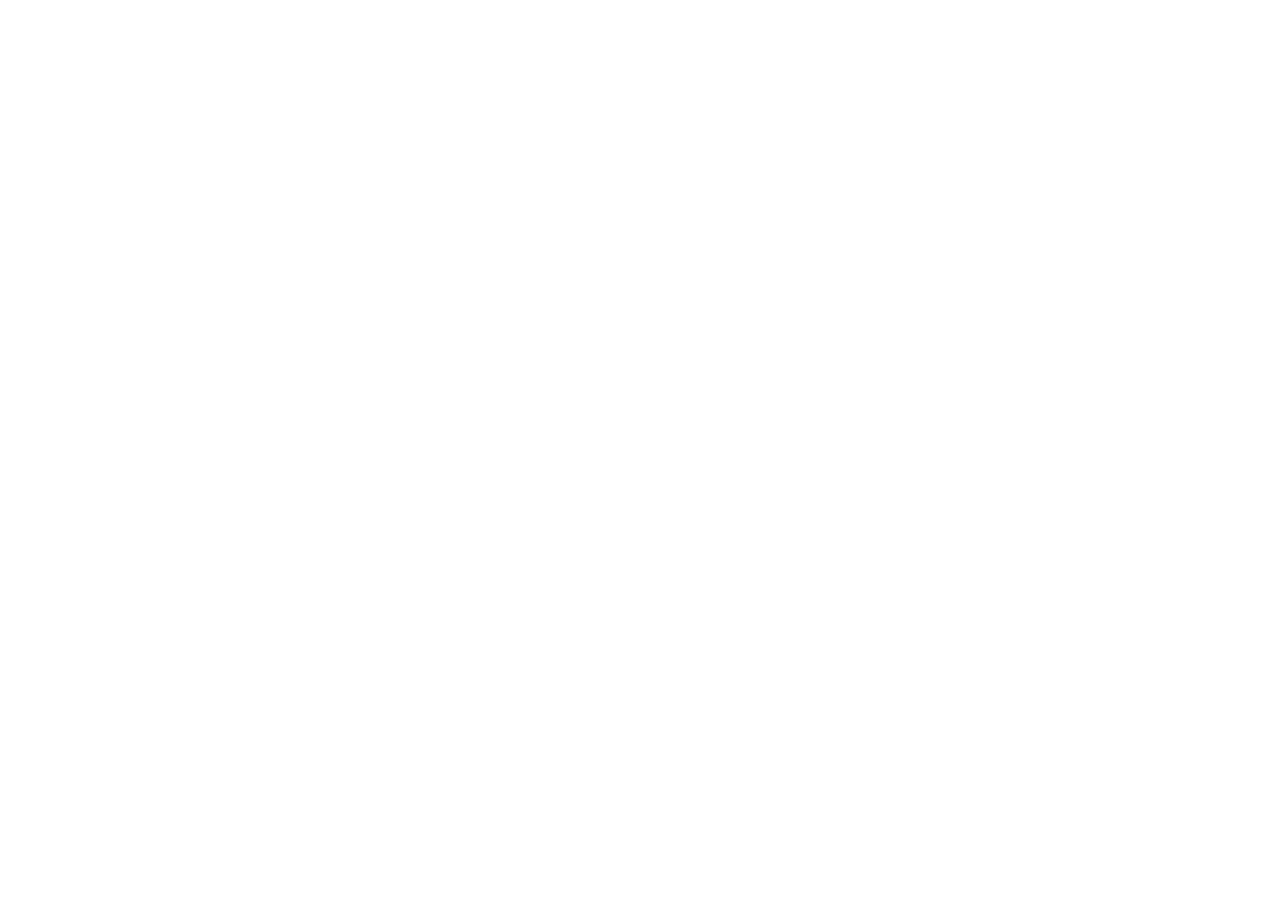
==== login.html @ 4ad7299d "init project" ====
<!DOCTYPE html>
<html lang="zh-CN">

<head>
    <meta charset="UTF-8">
    <meta name="viewport" content="width=device-width, initial-scale=1.0">
    <title>Document</title>
</head>

<body>

</body>

</html>
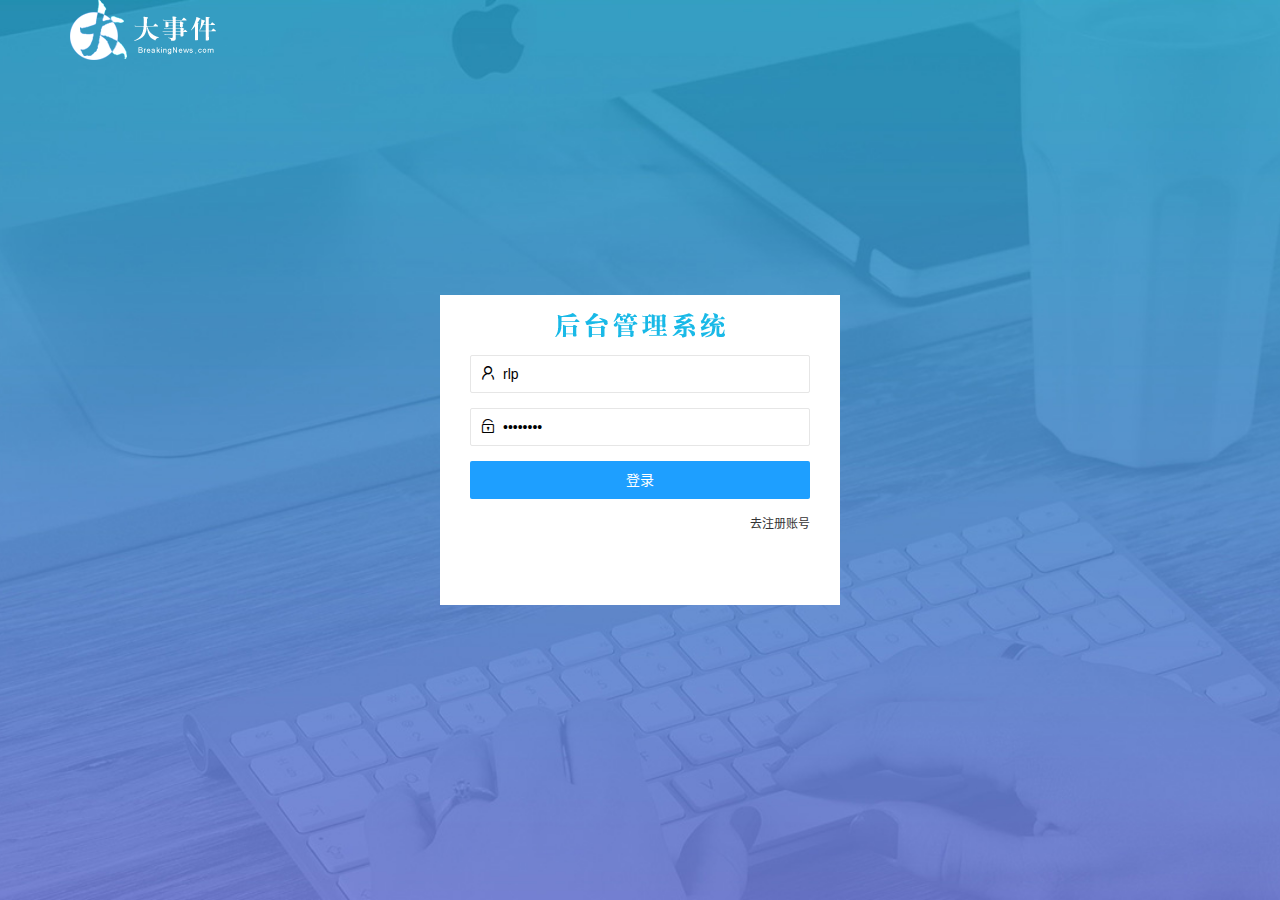
==== commit 60845a09: "完成了登录和注册功能" ====
--- a/login.html
+++ b/login.html
@@ -4,11 +4,83 @@
 <head>
     <meta charset="UTF-8">
     <meta name="viewport" content="width=device-width, initial-scale=1.0">
-    <title>Document</title>
+    <title>大事件-注册/登录页面</title>
+    <!-- 导入layui样式表 -->
+    <link rel="stylesheet" href="/assets/lib/layui/css/layui.css">
+    <!-- 导入自己css样式表 -->
+    <link rel="stylesheet" href="/assets/css/login.css">
 </head>
 
 <body>
-
+    <!-- 1.顶部logo -->
+    <div class="layui-main">
+        <img src="/assets/images/logo.png" alt="">
+    </div>
+    <!-- 2.注册和登录区域 -->
+    <div class="loginAndRegBox">
+        <!-- 2.1注册和登录标题图片 -->
+        <div class="title-box"></div>
+        <!-- 2.1登录区域 -->
+        <div class="login-box">
+            <!-- 登录表单 -->
+            <form class="layui-form" id="form_login">
+                <!-- 表单项1 -->
+                <div class="layui-form-item">
+                    <i class="layui-icon layui-icon-username"></i>
+                    <input type="text" value="rlp" name="username" required lay-verify="required" placeholder="请输入用户名" autocomplete="off" class="layui-input">
+                </div>
+                <!-- 表单项2 -->
+                <div class="layui-form-item">
+                    <i class="layui-icon layui-icon-password"></i>
+                    <input type="password" value="19980129" name="password" required lay-verify="required|pwd" placeholder="请输入密码" autocomplete="off" class="layui-input">
+                </div>
+                <!-- 表单项3 -->
+                <div class="layui-form-item">
+                    <button class="layui-btn layui-btn-fluid layui-btn-normal" lay-submit>登录</button>
+                </div>
+                <!-- 表单项4 -->
+                <div class="layui-form-item links">
+                    <a href="javascript:;" id="link_reg">去注册账号</a>
+                </div>
+            </form>
+        </div>
+        <!-- 2.2注册区域 -->
+        <div class="reg-box">
+            <!-- 注册表单 -->
+            <form class="layui-form" id="form_reg">
+                <!-- 表单项1 -->
+                <div class="layui-form-item">
+                    <i class="layui-icon layui-icon-username"></i>
+                    <input type="text" name="username" required lay-verify="required" placeholder="请输入用户名" autocomplete="off" class="layui-input">
+                </div>
+                <!-- 表单项2 -->
+                <div class="layui-form-item">
+                    <i class="layui-icon layui-icon-password"></i>
+                    <input type="password" name="password" required lay-verify="required|pwd" placeholder="请输入密码" autocomplete="off" class="layui-input">
+                </div>
+                <!-- 表单项3 -->
+                <div class="layui-form-item">
+                    <i class="layui-icon layui-icon-password"></i>
+                    <input type="password" name="repassword" required lay-verify="required|pwd|repwd" placeholder="再次确认密码" autocomplete="off" class="layui-input">
+                </div>
+                <!-- 表单项4 -->
+                <div class="layui-form-item">
+                    <button class="layui-btn layui-btn-fluid layui-btn-normal" lay-submit>注册</button>
+                </div>
+                <!-- 表单项5 -->
+                <div class="layui-form-item links">
+                    <a href="javascript:;" id="link_login">去登录</a>
+                </div>
+            </form>
+        </div>
+    </div>
+    <!-- 导入Layui的js文件(相对于jQ可上可下，但必须在login.js之前) -->
+    <script src="/assets/lib/layui/layui.all.js"></script>
+    <!-- 导入jQuery -->
+    <script src="/assets/lib/jquery.js"></script>
+    <script src="/assets/js/baseAPI.js"></script>
+    <!-- 导入自己的js -->
+    <script src="/assets/js/login.js"></script>
 </body>
 
 </html>--- a/assets/lib/layui/css/layui.css
+++ b/assets/lib/layui/css/layui.css
@@ -0,0 +1,2 @@
+/** layui-v2.5.5 MIT License By https://www.layui.com */
+ .layui-inline,img{display:inline-block;vertical-align:middle}h1,h2,h3,h4,h5,h6{font-weight:400}.layui-edge,.layui-header,.layui-inline,.layui-main{position:relative}.layui-body,.layui-edge,.layui-elip{overflow:hidden}.layui-btn,.layui-edge,.layui-inline,img{vertical-align:middle}.layui-btn,.layui-disabled,.layui-icon,.layui-unselect{-moz-user-select:none;-webkit-user-select:none;-ms-user-select:none}.layui-elip,.layui-form-checkbox span,.layui-form-pane .layui-form-label{text-overflow:ellipsis;white-space:nowrap}.layui-breadcrumb,.layui-tree-btnGroup{visibility:hidden}blockquote,body,button,dd,div,dl,dt,form,h1,h2,h3,h4,h5,h6,input,li,ol,p,pre,td,textarea,th,ul{margin:0;padding:0;-webkit-tap-highlight-color:rgba(0,0,0,0)}a:active,a:hover{outline:0}img{border:none}li{list-style:none}table{border-collapse:collapse;border-spacing:0}h4,h5,h6{font-size:100%}button,input,optgroup,option,select,textarea{font-family:inherit;font-size:inherit;font-style:inherit;font-weight:inherit;outline:0}pre{white-space:pre-wrap;white-space:-moz-pre-wrap;white-space:-pre-wrap;white-space:-o-pre-wrap;word-wrap:break-word}body{line-height:24px;font:14px Helvetica Neue,Helvetica,PingFang SC,Tahoma,Arial,sans-serif}hr{height:1px;margin:10px 0;border:0;clear:both}a{color:#333;text-decoration:none}a:hover{color:#777}a cite{font-style:normal;*cursor:pointer}.layui-border-box,.layui-border-box *{box-sizing:border-box}.layui-box,.layui-box *{box-sizing:content-box}.layui-clear{clear:both;*zoom:1}.layui-clear:after{content:'\20';clear:both;*zoom:1;display:block;height:0}.layui-inline{*display:inline;*zoom:1}.layui-edge{display:inline-block;width:0;height:0;border-width:6px;border-style:dashed;border-color:transparent}.layui-edge-top{top:-4px;border-bottom-color:#999;border-bottom-style:solid}.layui-edge-right{border-left-color:#999;border-left-style:solid}.layui-edge-bottom{top:2px;border-top-color:#999;border-top-style:solid}.layui-edge-left{border-right-color:#999;border-right-style:solid}.layui-disabled,.layui-disabled:hover{color:#d2d2d2!important;cursor:not-allowed!important}.layui-circle{border-radius:100%}.layui-show{display:block!important}.layui-hide{display:none!important}@font-face{font-family:layui-icon;src:url(../font/iconfont.eot?v=250);src:url(../font/iconfont.eot?v=250#iefix) format('embedded-opentype'),url(../font/iconfont.woff2?v=250) format('woff2'),url(../font/iconfont.woff?v=250) format('woff'),url(../font/iconfont.ttf?v=250) format('truetype'),url(../font/iconfont.svg?v=250#layui-icon) format('svg')}.layui-icon{font-family:layui-icon!important;font-size:16px;font-style:normal;-webkit-font-smoothing:antialiased;-moz-osx-font-smoothing:grayscale}.layui-icon-reply-fill:before{content:"\e611"}.layui-icon-set-fill:before{content:"\e614"}.layui-icon-menu-fill:before{content:"\e60f"}.layui-icon-search:before{content:"\e615"}.layui-icon-share:before{content:"\e641"}.layui-icon-set-sm:before{content:"\e620"}.layui-icon-engine:before{content:"\e628"}.layui-icon-close:before{content:"\1006"}.layui-icon-close-fill:before{content:"\1007"}.layui-icon-chart-screen:before{content:"\e629"}.layui-icon-star:before{content:"\e600"}.layui-icon-circle-dot:before{content:"\e617"}.layui-icon-chat:before{content:"\e606"}.layui-icon-release:before{content:"\e609"}.layui-icon-list:before{content:"\e60a"}.layui-icon-chart:before{content:"\e62c"}.layui-icon-ok-circle:before{content:"\1005"}.layui-icon-layim-theme:before{content:"\e61b"}.layui-icon-table:before{content:"\e62d"}.layui-icon-right:before{content:"\e602"}.layui-icon-left:before{content:"\e603"}.layui-icon-cart-simple:before{content:"\e698"}.layui-icon-face-cry:before{content:"\e69c"}.layui-icon-face-smile:before{content:"\e6af"}.layui-icon-survey:before{content:"\e6b2"}.layui-icon-tree:before{content:"\e62e"}.layui-icon-upload-circle:before{content:"\e62f"}.layui-icon-add-circle:before{content:"\e61f"}.layui-icon-download-circle:before{content:"\e601"}.layui-icon-templeate-1:before{content:"\e630"}.layui-icon-util:before{content:"\e631"}.layui-icon-face-surprised:before{content:"\e664"}.layui-icon-edit:before{content:"\e642"}.layui-icon-speaker:before{content:"\e645"}.layui-icon-down:before{content:"\e61a"}.layui-icon-file:before{content:"\e621"}.layui-icon-layouts:before{content:"\e632"}.layui-icon-rate-half:before{content:"\e6c9"}.layui-icon-add-circle-fine:before{content:"\e608"}.layui-icon-prev-circle:before{content:"\e633"}.layui-icon-read:before{content:"\e705"}.layui-icon-404:before{content:"\e61c"}.layui-icon-carousel:before{content:"\e634"}.layui-icon-help:before{content:"\e607"}.layui-icon-code-circle:before{content:"\e635"}.layui-icon-water:before{content:"\e636"}.layui-icon-username:before{content:"\e66f"}.layui-icon-find-fill:before{content:"\e670"}.layui-icon-about:before{content:"\e60b"}.layui-icon-location:before{content:"\e715"}.layui-icon-up:before{content:"\e619"}.layui-icon-pause:before{content:"\e651"}.layui-icon-date:before{content:"\e637"}.layui-icon-layim-uploadfile:before{content:"\e61d"}.layui-icon-delete:before{content:"\e640"}.layui-icon-play:before{content:"\e652"}.layui-icon-top:before{content:"\e604"}.layui-icon-friends:before{content:"\e612"}.layui-icon-refresh-3:before{content:"\e9aa"}.layui-icon-ok:before{content:"\e605"}.layui-icon-layer:before{content:"\e638"}.layui-icon-face-smile-fine:before{content:"\e60c"}.layui-icon-dollar:before{content:"\e659"}.layui-icon-group:before{content:"\e613"}.layui-icon-layim-download:before{content:"\e61e"}.layui-icon-picture-fine:before{content:"\e60d"}.layui-icon-link:before{content:"\e64c"}.layui-icon-diamond:before{content:"\e735"}.layui-icon-log:before{content:"\e60e"}.layui-icon-rate-solid:before{content:"\e67a"}.layui-icon-fonts-del:before{content:"\e64f"}.layui-icon-unlink:before{content:"\e64d"}.layui-icon-fonts-clear:before{content:"\e639"}.layui-icon-triangle-r:before{content:"\e623"}.layui-icon-circle:before{content:"\e63f"}.layui-icon-radio:before{content:"\e643"}.layui-icon-align-center:before{content:"\e647"}.layui-icon-align-right:before{content:"\e648"}.layui-icon-align-left:before{content:"\e649"}.layui-icon-loading-1:before{content:"\e63e"}.layui-icon-return:before{content:"\e65c"}.layui-icon-fonts-strong:before{content:"\e62b"}.layui-icon-upload:before{content:"\e67c"}.layui-icon-dialogue:before{content:"\e63a"}.layui-icon-video:before{content:"\e6ed"}.layui-icon-headset:before{content:"\e6fc"}.layui-icon-cellphone-fine:before{content:"\e63b"}.layui-icon-add-1:before{content:"\e654"}.layui-icon-face-smile-b:before{content:"\e650"}.layui-icon-fonts-html:before{content:"\e64b"}.layui-icon-form:before{content:"\e63c"}.layui-icon-cart:before{content:"\e657"}.layui-icon-camera-fill:before{content:"\e65d"}.layui-icon-tabs:before{content:"\e62a"}.layui-icon-fonts-code:before{content:"\e64e"}.layui-icon-fire:before{content:"\e756"}.layui-icon-set:before{content:"\e716"}.layui-icon-fonts-u:before{content:"\e646"}.layui-icon-triangle-d:before{content:"\e625"}.layui-icon-tips:before{content:"\e702"}.layui-icon-picture:before{content:"\e64a"}.layui-icon-more-vertical:before{content:"\e671"}.layui-icon-flag:before{content:"\e66c"}.layui-icon-loading:before{content:"\e63d"}.layui-icon-fonts-i:before{content:"\e644"}.layui-icon-refresh-1:before{content:"\e666"}.layui-icon-rmb:before{content:"\e65e"}.layui-icon-home:before{content:"\e68e"}.layui-icon-user:before{content:"\e770"}.layui-icon-notice:before{content:"\e667"}.layui-icon-login-weibo:before{content:"\e675"}.layui-icon-voice:before{content:"\e688"}.layui-icon-upload-drag:before{content:"\e681"}.layui-icon-login-qq:before{content:"\e676"}.layui-icon-snowflake:before{content:"\e6b1"}.layui-icon-file-b:before{content:"\e655"}.layui-icon-template:before{content:"\e663"}.layui-icon-auz:before{content:"\e672"}.layui-icon-console:before{content:"\e665"}.layui-icon-app:before{content:"\e653"}.layui-icon-prev:before{content:"\e65a"}.layui-icon-website:before{content:"\e7ae"}.layui-icon-next:before{content:"\e65b"}.layui-icon-component:before{content:"\e857"}.layui-icon-more:before{content:"\e65f"}.layui-icon-login-wechat:before{content:"\e677"}.layui-icon-shrink-right:before{content:"\e668"}.layui-icon-spread-left:before{content:"\e66b"}.layui-icon-camera:before{content:"\e660"}.layui-icon-note:before{content:"\e66e"}.layui-icon-refresh:before{content:"\e669"}.layui-icon-female:before{content:"\e661"}.layui-icon-male:before{content:"\e662"}.layui-icon-password:before{content:"\e673"}.layui-icon-senior:before{content:"\e674"}.layui-icon-theme:before{content:"\e66a"}.layui-icon-tread:before{content:"\e6c5"}.layui-icon-praise:before{content:"\e6c6"}.layui-icon-star-fill:before{content:"\e658"}.layui-icon-rate:before{content:"\e67b"}.layui-icon-template-1:before{content:"\e656"}.layui-icon-vercode:before{content:"\e679"}.layui-icon-cellphone:before{content:"\e678"}.layui-icon-screen-full:before{content:"\e622"}.layui-icon-screen-restore:before{content:"\e758"}.layui-icon-cols:before{content:"\e610"}.layui-icon-export:before{content:"\e67d"}.layui-icon-print:before{content:"\e66d"}.layui-icon-slider:before{content:"\e714"}.layui-icon-addition:before{content:"\e624"}.layui-icon-subtraction:before{content:"\e67e"}.layui-icon-service:before{content:"\e626"}.layui-icon-transfer:before{content:"\e691"}.layui-main{width:1140px;margin:0 auto}.layui-header{z-index:1000;height:60px}.layui-header a:hover{transition:all .5s;-webkit-transition:all .5s}.layui-side{position:fixed;left:0;top:0;bottom:0;z-index:999;width:200px;overflow-x:hidden}.layui-side-scroll{position:relative;width:220px;height:100%;overflow-x:hidden}.layui-body{position:absolute;left:200px;right:0;top:0;bottom:0;z-index:998;width:auto;overflow-y:auto;box-sizing:border-box}.layui-layout-body{overflow:hidden}.layui-layout-admin .layui-header{background-color:#23262E}.layui-layout-admin .layui-side{top:60px;width:200px;overflow-x:hidden}.layui-layout-admin .layui-body{position:fixed;top:60px;bottom:44px}.layui-layout-admin .layui-main{width:auto;margin:0 15px}.layui-layout-admin .layui-footer{position:fixed;left:200px;right:0;bottom:0;height:44px;line-height:44px;padding:0 15px;background-color:#eee}.layui-layout-admin .layui-logo{position:absolute;left:0;top:0;width:200px;height:100%;line-height:60px;text-align:center;color:#009688;font-size:16px}.layui-layout-admin .layui-header .layui-nav{background:0 0}.layui-layout-left{position:absolute!important;left:200px;top:0}.layui-layout-right{position:absolute!important;right:0;top:0}.layui-container{position:relative;margin:0 auto;padding:0 15px;box-sizing:border-box}.layui-fluid{position:relative;margin:0 auto;padding:0 15px}.layui-row:after,.layui-row:before{content:'';display:block;clear:both}.layui-col-lg1,.layui-col-lg10,.layui-col-lg11,.layui-col-lg12,.layui-col-lg2,.layui-col-lg3,.layui-col-lg4,.layui-col-lg5,.layui-col-lg6,.layui-col-lg7,.layui-col-lg8,.layui-col-lg9,.layui-col-md1,.layui-col-md10,.layui-col-md11,.layui-col-md12,.layui-col-md2,.layui-col-md3,.layui-col-md4,.layui-col-md5,.layui-col-md6,.layui-col-md7,.layui-col-md8,.layui-col-md9,.layui-col-sm1,.layui-col-sm10,.layui-col-sm11,.layui-col-sm12,.layui-col-sm2,.layui-col-sm3,.layui-col-sm4,.layui-col-sm5,.layui-col-sm6,.layui-col-sm7,.layui-col-sm8,.layui-col-sm9,.layui-col-xs1,.layui-col-xs10,.layui-col-xs11,.layui-col-xs12,.layui-col-xs2,.layui-col-xs3,.layui-col-xs4,.layui-col-xs5,.layui-col-xs6,.layui-col-xs7,.layui-col-xs8,.layui-col-xs9{position:relative;display:block;box-sizing:border-box}.layui-col-xs1,.layui-col-xs10,.layui-col-xs11,.layui-col-xs12,.layui-col-xs2,.layui-col-xs3,.layui-col-xs4,.layui-col-xs5,.layui-col-xs6,.layui-col-xs7,.layui-col-xs8,.layui-col-xs9{float:left}.layui-col-xs1{width:8.33333333%}.layui-col-xs2{width:16.66666667%}.layui-col-xs3{width:25%}.layui-col-xs4{width:33.33333333%}.layui-col-xs5{width:41.66666667%}.layui-col-xs6{width:50%}.layui-col-xs7{width:58.33333333%}.layui-col-xs8{width:66.66666667%}.layui-col-xs9{width:75%}.layui-col-xs10{width:83.33333333%}.layui-col-xs11{width:91.66666667%}.layui-col-xs12{width:100%}.layui-col-xs-offset1{margin-left:8.33333333%}.layui-col-xs-offset2{margin-left:16.66666667%}.layui-col-xs-offset3{margin-left:25%}.layui-col-xs-offset4{margin-left:33.33333333%}.layui-col-xs-offset5{margin-left:41.66666667%}.layui-col-xs-offset6{margin-left:50%}.layui-col-xs-offset7{margin-left:58.33333333%}.layui-col-xs-offset8{margin-left:66.66666667%}.layui-col-xs-offset9{margin-left:75%}.layui-col-xs-offset10{margin-left:83.33333333%}.layui-col-xs-offset11{margin-left:91.66666667%}.layui-col-xs-offset12{margin-left:100%}@media screen and (max-width:768px){.layui-hide-xs{display:none!important}.layui-show-xs-block{display:block!important}.layui-show-xs-inline{display:inline!important}.layui-show-xs-inline-block{display:inline-block!important}}@media screen and (min-width:768px){.layui-container{width:750px}.layui-hide-sm{display:none!important}.layui-show-sm-block{display:block!important}.layui-show-sm-inline{display:inline!important}.layui-show-sm-inline-block{display:inline-block!important}.layui-col-sm1,.layui-col-sm10,.layui-col-sm11,.layui-col-sm12,.layui-col-sm2,.layui-col-sm3,.layui-col-sm4,.layui-col-sm5,.layui-col-sm6,.layui-col-sm7,.layui-col-sm8,.layui-col-sm9{float:left}.layui-col-sm1{width:8.33333333%}.layui-col-sm2{width:16.66666667%}.layui-col-sm3{width:25%}.layui-col-sm4{width:33.33333333%}.layui-col-sm5{width:41.66666667%}.layui-col-sm6{width:50%}.layui-col-sm7{width:58.33333333%}.layui-col-sm8{width:66.66666667%}.layui-col-sm9{width:75%}.layui-col-sm10{width:83.33333333%}.layui-col-sm11{width:91.66666667%}.layui-col-sm12{width:100%}.layui-col-sm-offset1{margin-left:8.33333333%}.layui-col-sm-offset2{margin-left:16.66666667%}.layui-col-sm-offset3{margin-left:25%}.layui-col-sm-offset4{margin-left:33.33333333%}.layui-col-sm-offset5{margin-left:41.66666667%}.layui-col-sm-offset6{margin-left:50%}.layui-col-sm-offset7{margin-left:58.33333333%}.layui-col-sm-offset8{margin-left:66.66666667%}.layui-col-sm-offset9{margin-left:75%}.layui-col-sm-offset10{margin-left:83.33333333%}.layui-col-sm-offset11{margin-left:91.66666667%}.layui-col-sm-offset12{margin-left:100%}}@media screen and (min-width:992px){.layui-container{width:970px}.layui-hide-md{display:none!important}.layui-show-md-block{display:block!important}.layui-show-md-inline{display:inline!important}.layui-show-md-inline-block{display:inline-block!important}.layui-col-md1,.layui-col-md10,.layui-col-md11,.layui-col-md12,.layui-col-md2,.layui-col-md3,.layui-col-md4,.layui-col-md5,.layui-col-md6,.layui-col-md7,.layui-col-md8,.layui-col-md9{float:left}.layui-col-md1{width:8.33333333%}.layui-col-md2{width:16.66666667%}.layui-col-md3{width:25%}.layui-col-md4{width:33.33333333%}.layui-col-md5{width:41.66666667%}.layui-col-md6{width:50%}.layui-col-md7{width:58.33333333%}.layui-col-md8{width:66.66666667%}.layui-col-md9{width:75%}.layui-col-md10{width:83.33333333%}.layui-col-md11{width:91.66666667%}.layui-col-md12{width:100%}.layui-col-md-offset1{margin-left:8.33333333%}.layui-col-md-offset2{margin-left:16.66666667%}.layui-col-md-offset3{margin-left:25%}.layui-col-md-offset4{margin-left:33.33333333%}.layui-col-md-offset5{margin-left:41.66666667%}.layui-col-md-offset6{margin-left:50%}.layui-col-md-offset7{margin-left:58.33333333%}.layui-col-md-offset8{margin-left:66.66666667%}.layui-col-md-offset9{margin-left:75%}.layui-col-md-offset10{margin-left:83.33333333%}.layui-col-md-offset11{margin-left:91.66666667%}.layui-col-md-offset12{margin-left:100%}}@media screen and (min-width:1200px){.layui-container{width:1170px}.layui-hide-lg{display:none!important}.layui-show-lg-block{display:block!important}.layui-show-lg-inline{display:inline!important}.layui-show-lg-inline-block{display:inline-block!important}.layui-col-lg1,.layui-col-lg10,.layui-col-lg11,.layui-col-lg12,.layui-col-lg2,.layui-col-lg3,.layui-col-lg4,.layui-col-lg5,.layui-col-lg6,.layui-col-lg7,.layui-col-lg8,.layui-col-lg9{float:left}.layui-col-lg1{width:8.33333333%}.layui-col-lg2{width:16.66666667%}.layui-col-lg3{width:25%}.layui-col-lg4{width:33.33333333%}.layui-col-lg5{width:41.66666667%}.layui-col-lg6{width:50%}.layui-col-lg7{width:58.33333333%}.layui-col-lg8{width:66.66666667%}.layui-col-lg9{width:75%}.layui-col-lg10{width:83.33333333%}.layui-col-lg11{width:91.66666667%}.layui-col-lg12{width:100%}.layui-col-lg-offset1{margin-left:8.33333333%}.layui-col-lg-offset2{margin-left:16.66666667%}.layui-col-lg-offset3{margin-left:25%}.layui-col-lg-offset4{margin-left:33.33333333%}.layui-col-lg-offset5{margin-left:41.66666667%}.layui-col-lg-offset6{margin-left:50%}.layui-col-lg-offset7{margin-left:58.33333333%}.layui-col-lg-offset8{margin-left:66.66666667%}.layui-col-lg-offset9{margin-left:75%}.layui-col-lg-offset10{margin-left:83.33333333%}.layui-col-lg-offset11{margin-left:91.66666667%}.layui-col-lg-offset12{margin-left:100%}}.layui-col-space1{margin:-.5px}.layui-col-space1>*{padding:.5px}.layui-col-space3{margin:-1.5px}.layui-col-space3>*{padding:1.5px}.layui-col-space5{margin:-2.5px}.layui-col-space5>*{padding:2.5px}.layui-col-space8{margin:-3.5px}.layui-col-space8>*{padding:3.5px}.layui-col-space10{margin:-5px}.layui-col-space10>*{padding:5px}.layui-col-space12{margin:-6px}.layui-col-space12>*{padding:6px}.layui-col-space15{margin:-7.5px}.layui-col-space15>*{padding:7.5px}.layui-col-space18{margin:-9px}.layui-col-space18>*{padding:9px}.layui-col-space20{margin:-10px}.layui-col-space20>*{padding:10px}.layui-col-space22{margin:-11px}.layui-col-space22>*{padding:11px}.layui-col-space25{margin:-12.5px}.layui-col-space25>*{padding:12.5px}.layui-col-space30{margin:-15px}.layui-col-space30>*{padding:15px}.layui-btn,.layui-input,.layui-select,.layui-textarea,.layui-upload-button{outline:0;-webkit-appearance:none;transition:all .3s;-webkit-transition:all .3s;box-sizing:border-box}.layui-elem-quote{margin-bottom:10px;padding:15px;line-height:22px;border-left:5px solid #009688;border-radius:0 2px 2px 0;background-color:#f2f2f2}.layui-quote-nm{border-style:solid;border-width:1px 1px 1px 5px;background:0 0}.layui-elem-field{margin-bottom:10px;padding:0;border-width:1px;border-style:solid}.layui-elem-field legend{margin-left:20px;padding:0 10px;font-size:20px;font-weight:300}.layui-field-title{margin:10px 0 20px;border-width:1px 0 0}.layui-field-box{padding:10px 15px}.layui-field-title .layui-field-box{padding:10px 0}.layui-progress{position:relative;height:6px;border-radius:20px;background-color:#e2e2e2}.layui-progress-bar{position:absolute;left:0;top:0;width:0;max-width:100%;height:6px;border-radius:20px;text-align:right;background-color:#5FB878;transition:all .3s;-webkit-transition:all .3s}.layui-progress-big,.layui-progress-big .layui-progress-bar{height:18px;line-height:18px}.layui-progress-text{position:relative;top:-20px;line-height:18px;font-size:12px;color:#666}.layui-progress-big .layui-progress-text{position:static;padding:0 10px;color:#fff}.layui-collapse{border-width:1px;border-style:solid;border-radius:2px}.layui-colla-content,.layui-colla-item{border-top-width:1px;border-top-style:solid}.layui-colla-item:first-child{border-top:none}.layui-colla-title{position:relative;height:42px;line-height:42px;padding:0 15px 0 35px;color:#333;background-color:#f2f2f2;cursor:pointer;font-size:14px;overflow:hidden}.layui-colla-content{display:none;padding:10px 15px;line-height:22px;color:#666}.layui-colla-icon{position:absolute;left:15px;top:0;font-size:14px}.layui-card{margin-bottom:15px;border-radius:2px;background-color:#fff;box-shadow:0 1px 2px 0 rgba(0,0,0,.05)}.layui-card:last-child{margin-bottom:0}.layui-card-header{position:relative;height:42px;line-height:42px;padding:0 15px;border-bottom:1px solid #f6f6f6;color:#333;border-radius:2px 2px 0 0;font-size:14px}.layui-bg-black,.layui-bg-blue,.layui-bg-cyan,.layui-bg-green,.layui-bg-orange,.layui-bg-red{color:#fff!important}.layui-card-body{position:relative;padding:10px 15px;line-height:24px}.layui-card-body[pad15]{padding:15px}.layui-card-body[pad20]{padding:20px}.layui-card-body .layui-table{margin:5px 0}.layui-card .layui-tab{margin:0}.layui-panel-window{position:relative;padding:15px;border-radius:0;border-top:5px solid #E6E6E6;background-color:#fff}.layui-auxiliar-moving{position:fixed;left:0;right:0;top:0;bottom:0;width:100%;height:100%;background:0 0;z-index:9999999999}.layui-form-label,.layui-form-mid,.layui-form-select,.layui-input-block,.layui-input-inline,.layui-textarea{position:relative}.layui-bg-red{background-color:#FF5722!important}.layui-bg-orange{background-color:#FFB800!important}.layui-bg-green{background-color:#009688!important}.layui-bg-cyan{background-color:#2F4056!important}.layui-bg-blue{background-color:#1E9FFF!important}.layui-bg-black{background-color:#393D49!important}.layui-bg-gray{background-color:#eee!important;color:#666!important}.layui-badge-rim,.layui-colla-content,.layui-colla-item,.layui-collapse,.layui-elem-field,.layui-form-pane .layui-form-item[pane],.layui-form-pane .layui-form-label,.layui-input,.layui-layedit,.layui-layedit-tool,.layui-quote-nm,.layui-select,.layui-tab-bar,.layui-tab-card,.layui-tab-title,.layui-tab-title .layui-this:after,.layui-textarea{border-color:#e6e6e6}.layui-timeline-item:before,hr{background-color:#e6e6e6}.layui-text{line-height:22px;font-size:14px;color:#666}.layui-text h1,.layui-text h2,.layui-text h3{font-weight:500;color:#333}.layui-text h1{font-size:30px}.layui-text h2{font-size:24px}.layui-text h3{font-size:18px}.layui-text a:not(.layui-btn){color:#01AAED}.layui-text a:not(.layui-btn):hover{text-decoration:underline}.layui-text ul{padding:5px 0 5px 15px}.layui-text ul li{margin-top:5px;list-style-type:disc}.layui-text em,.layui-word-aux{color:#999!important;padding:0 5px!important}.layui-btn{display:inline-block;height:38px;line-height:38px;padding:0 18px;background-color:#009688;color:#fff;white-space:nowrap;text-align:center;font-size:14px;border:none;border-radius:2px;cursor:pointer}.layui-btn:hover{opacity:.8;filter:alpha(opacity=80);color:#fff}.layui-btn:active{opacity:1;filter:alpha(opacity=100)}.layui-btn+.layui-btn{margin-left:10px}.layui-btn-container{font-size:0}.layui-btn-container .layui-btn{margin-right:10px;margin-bottom:10px}.layui-btn-container .layui-btn+.layui-btn{margin-left:0}.layui-table .layui-btn-container .layui-btn{margin-bottom:9px}.layui-btn-radius{border-radius:100px}.layui-btn .layui-icon{margin-right:3px;font-size:18px;vertical-align:bottom;vertical-align:middle\9}.layui-btn-primary{border:1px solid #C9C9C9;background-color:#fff;color:#555}.layui-btn-primary:hover{border-color:#009688;color:#333}.layui-btn-normal{background-color:#1E9FFF}.layui-btn-warm{background-color:#FFB800}.layui-btn-danger{background-color:#FF5722}.layui-btn-checked{background-color:#5FB878}.layui-btn-disabled,.layui-btn-disabled:active,.layui-btn-disabled:hover{border:1px solid #e6e6e6;background-color:#FBFBFB;color:#C9C9C9;cursor:not-allowed;opacity:1}.layui-btn-lg{height:44px;line-height:44px;padding:0 25px;font-size:16px}.layui-btn-sm{height:30px;line-height:30px;padding:0 10px;font-size:12px}.layui-btn-sm i{font-size:16px!important}.layui-btn-xs{height:22px;line-height:22px;padding:0 5px;font-size:12px}.layui-btn-xs i{font-size:14px!important}.layui-btn-group{display:inline-block;vertical-align:middle;font-size:0}.layui-btn-group .layui-btn{margin-left:0!important;margin-right:0!important;border-left:1px solid rgba(255,255,255,.5);border-radius:0}.layui-btn-group .layui-btn-primary{border-left:none}.layui-btn-group .layui-btn-primary:hover{border-color:#C9C9C9;color:#009688}.layui-btn-group .layui-btn:first-child{border-left:none;border-radius:2px 0 0 2px}.layui-btn-group .layui-btn-primary:first-child{border-left:1px solid #c9c9c9}.layui-btn-group .layui-btn:last-child{border-radius:0 2px 2px 0}.layui-btn-group .layui-btn+.layui-btn{margin-left:0}.layui-btn-group+.layui-btn-group{margin-left:10px}.layui-btn-fluid{width:100%}.layui-input,.layui-select,.layui-textarea{height:38px;line-height:1.3;line-height:38px\9;border-width:1px;border-style:solid;background-color:#fff;border-radius:2px}.layui-input::-webkit-input-placeholder,.layui-select::-webkit-input-placeholder,.layui-textarea::-webkit-input-placeholder{line-height:1.3}.layui-input,.layui-textarea{display:block;width:100%;padding-left:10px}.layui-input:hover,.layui-textarea:hover{border-color:#D2D2D2!important}.layui-input:focus,.layui-textarea:focus{border-color:#C9C9C9!important}.layui-textarea{min-height:100px;height:auto;line-height:20px;padding:6px 10px;resize:vertical}.layui-select{padding:0 10px}.layui-form input[type=checkbox],.layui-form input[type=radio],.layui-form select{display:none}.layui-form [lay-ignore]{display:initial}.layui-form-item{margin-bottom:15px;clear:both;*zoom:1}.layui-form-item:after{content:'\20';clear:both;*zoom:1;display:block;height:0}.layui-form-label{float:left;display:block;padding:9px 15px;width:80px;font-weight:400;line-height:20px;text-align:right}.layui-form-label-col{display:block;float:none;padding:9px 0;line-height:20px;text-align:left}.layui-form-item .layui-inline{margin-bottom:5px;margin-right:10px}.layui-input-block{margin-left:110px;min-height:36px}.layui-input-inline{display:inline-block;vertical-align:middle}.layui-form-item .layui-input-inline{float:left;width:190px;margin-right:10px}.layui-form-text .layui-input-inline{width:auto}.layui-form-mid{float:left;display:block;padding:9px 0!important;line-height:20px;margin-right:10px}.layui-form-danger+.layui-form-select .layui-input,.layui-form-danger:focus{border-color:#FF5722!important}.layui-form-select .layui-input{padding-right:30px;cursor:pointer}.layui-form-select .layui-edge{position:absolute;right:10px;top:50%;margin-top:-3px;cursor:pointer;border-width:6px;border-top-color:#c2c2c2;border-top-style:solid;transition:all .3s;-webkit-transition:all .3s}.layui-form-select dl{display:none;position:absolute;left:0;top:42px;padding:5px 0;z-index:899;min-width:100%;border:1px solid #d2d2d2;max-height:300px;overflow-y:auto;background-color:#fff;border-radius:2px;box-shadow:0 2px 4px rgba(0,0,0,.12);box-sizing:border-box}.layui-form-select dl dd,.layui-form-select dl dt{padding:0 10px;line-height:36px;white-space:nowrap;overflow:hidden;text-overflow:ellipsis}.layui-form-select dl dt{font-size:12px;color:#999}.layui-form-select dl dd{cursor:pointer}.layui-form-select dl dd:hover{background-color:#f2f2f2;-webkit-transition:.5s all;transition:.5s all}.layui-form-select .layui-select-group dd{padding-left:20px}.layui-form-select dl dd.layui-select-tips{padding-left:10px!important;color:#999}.layui-form-select dl dd.layui-this{background-color:#5FB878;color:#fff}.layui-form-checkbox,.layui-form-select dl dd.layui-disabled{background-color:#fff}.layui-form-selected dl{display:block}.layui-form-checkbox,.layui-form-checkbox *,.layui-form-switch{display:inline-block;vertical-align:middle}.layui-form-selected .layui-edge{margin-top:-9px;-webkit-transform:rotate(180deg);transform:rotate(180deg);margin-top:-3px\9}:root .layui-form-selected .layui-edge{margin-top:-9px\0/IE9}.layui-form-selectup dl{top:auto;bottom:42px}.layui-select-none{margin:5px 0;text-align:center;color:#999}.layui-select-disabled .layui-disabled{border-color:#eee!important}.layui-select-disabled .layui-edge{border-top-color:#d2d2d2}.layui-form-checkbox{position:relative;height:30px;line-height:30px;margin-right:10px;padding-right:30px;cursor:pointer;font-size:0;-webkit-transition:.1s linear;transition:.1s linear;box-sizing:border-box}.layui-form-checkbox span{padding:0 10px;height:100%;font-size:14px;border-radius:2px 0 0 2px;background-color:#d2d2d2;color:#fff;overflow:hidden}.layui-form-checkbox:hover span{background-color:#c2c2c2}.layui-form-checkbox i{position:absolute;right:0;top:0;width:30px;height:28px;border:1px solid #d2d2d2;border-left:none;border-radius:0 2px 2px 0;color:#fff;font-size:20px;text-align:center}.layui-form-checkbox:hover i{border-color:#c2c2c2;color:#c2c2c2}.layui-form-checked,.layui-form-checked:hover{border-color:#5FB878}.layui-form-checked span,.layui-form-checked:hover span{background-color:#5FB878}.layui-form-checked i,.layui-form-checked:hover i{color:#5FB878}.layui-form-item .layui-form-checkbox{margin-top:4px}.layui-form-checkbox[lay-skin=primary]{height:auto!important;line-height:normal!important;min-width:18px;min-height:18px;border:none!important;margin-right:0;padding-left:28px;padding-right:0;background:0 0}.layui-form-checkbox[lay-skin=primary] span{padding-left:0;padding-right:15px;line-height:18px;background:0 0;color:#666}.layui-form-checkbox[lay-skin=primary] i{right:auto;left:0;width:16px;height:16px;line-height:16px;border:1px solid #d2d2d2;font-size:12px;border-radius:2px;background-color:#fff;-webkit-transition:.1s linear;transition:.1s linear}.layui-form-checkbox[lay-skin=primary]:hover i{border-color:#5FB878;color:#fff}.layui-form-checked[lay-skin=primary] i{border-color:#5FB878!important;background-color:#5FB878;color:#fff}.layui-checkbox-disbaled[lay-skin=primary] span{background:0 0!important;color:#c2c2c2}.layui-checkbox-disbaled[lay-skin=primary]:hover i{border-color:#d2d2d2}.layui-form-item .layui-form-checkbox[lay-skin=primary]{margin-top:10px}.layui-form-switch{position:relative;height:22px;line-height:22px;min-width:35px;padding:0 5px;margin-top:8px;border:1px solid #d2d2d2;border-radius:20px;cursor:pointer;background-color:#fff;-webkit-transition:.1s linear;transition:.1s linear}.layui-form-switch i{position:absolute;left:5px;top:3px;width:16px;height:16px;border-radius:20px;background-color:#d2d2d2;-webkit-transition:.1s linear;transition:.1s linear}.layui-form-switch em{position:relative;top:0;width:25px;margin-left:21px;padding:0!important;text-align:center!important;color:#999!important;font-style:normal!important;font-size:12px}.layui-form-onswitch{border-color:#5FB878;background-color:#5FB878}.layui-checkbox-disbaled,.layui-checkbox-disbaled i{border-color:#e2e2e2!important}.layui-form-onswitch i{left:100%;margin-left:-21px;background-color:#fff}.layui-form-onswitch em{margin-left:5px;margin-right:21px;color:#fff!important}.layui-checkbox-disbaled span{background-color:#e2e2e2!important}.layui-checkbox-disbaled:hover i{color:#fff!important}[lay-radio]{display:none}.layui-form-radio,.layui-form-radio *{display:inline-block;vertical-align:middle}.layui-form-radio{line-height:28px;margin:6px 10px 0 0;padding-right:10px;cursor:pointer;font-size:0}.layui-form-radio *{font-size:14px}.layui-form-radio>i{margin-right:8px;font-size:22px;color:#c2c2c2}.layui-form-radio>i:hover,.layui-form-radioed>i{color:#5FB878}.layui-radio-disbaled>i{color:#e2e2e2!important}.layui-form-pane .layui-form-label{width:110px;padding:8px 15px;height:38px;line-height:20px;border-width:1px;border-style:solid;border-radius:2px 0 0 2px;text-align:center;background-color:#FBFBFB;overflow:hidden;box-sizing:border-box}.layui-form-pane .layui-input-inline{margin-left:-1px}.layui-form-pane .layui-input-block{margin-left:110px;left:-1px}.layui-form-pane .layui-input{border-radius:0 2px 2px 0}.layui-form-pane .layui-form-text .layui-form-label{float:none;width:100%;border-radius:2px;box-sizing:border-box;text-align:left}.layui-form-pane .layui-form-text .layui-input-inline{display:block;margin:0;top:-1px;clear:both}.layui-form-pane .layui-form-text .layui-input-block{margin:0;left:0;top:-1px}.layui-form-pane .layui-form-text .layui-textarea{min-height:100px;border-radius:0 0 2px 2px}.layui-form-pane .layui-form-checkbox{margin:4px 0 4px 10px}.layui-form-pane .layui-form-radio,.layui-form-pane .layui-form-switch{margin-top:6px;margin-left:10px}.layui-form-pane .layui-form-item[pane]{position:relative;border-width:1px;border-style:solid}.layui-form-pane .layui-form-item[pane] .layui-form-label{position:absolute;left:0;top:0;height:100%;border-width:0 1px 0 0}.layui-form-pane .layui-form-item[pane] .layui-input-inline{margin-left:110px}@media screen and (max-width:450px){.layui-form-item .layui-form-label{text-overflow:ellipsis;overflow:hidden;white-space:nowrap}.layui-form-item .layui-inline{display:block;margin-right:0;margin-bottom:20px;clear:both}.layui-form-item .layui-inline:after{content:'\20';clear:both;display:block;height:0}.layui-form-item .layui-input-inline{display:block;float:none;left:-3px;width:auto;margin:0 0 10px 112px}.layui-form-item .layui-input-inline+.layui-form-mid{margin-left:110px;top:-5px;padding:0}.layui-form-item .layui-form-checkbox{margin-right:5px;margin-bottom:5px}}.layui-layedit{border-width:1px;border-style:solid;border-radius:2px}.layui-layedit-tool{padding:3px 5px;border-bottom-width:1px;border-bottom-style:solid;font-size:0}.layedit-tool-fixed{position:fixed;top:0;border-top:1px solid #e2e2e2}.layui-layedit-tool .layedit-tool-mid,.layui-layedit-tool .layui-icon{display:inline-block;vertical-align:middle;text-align:center;font-size:14px}.layui-layedit-tool .layui-icon{position:relative;width:32px;height:30px;line-height:30px;margin:3px 5px;color:#777;cursor:pointer;border-radius:2px}.layui-layedit-tool .layui-icon:hover{color:#393D49}.layui-layedit-tool .layui-icon:active{color:#000}.layui-layedit-tool .layedit-tool-active{background-color:#e2e2e2;color:#000}.layui-layedit-tool .layui-disabled,.layui-layedit-tool .layui-disabled:hover{color:#d2d2d2;cursor:not-allowed}.layui-layedit-tool .layedit-tool-mid{width:1px;height:18px;margin:0 10px;background-color:#d2d2d2}.layedit-tool-html{width:50px!important;font-size:30px!important}.layedit-tool-b,.layedit-tool-code,.layedit-tool-help{font-size:16px!important}.layedit-tool-d,.layedit-tool-face,.layedit-tool-image,.layedit-tool-unlink{font-size:18px!important}.layedit-tool-image input{position:absolute;font-size:0;left:0;top:0;width:100%;height:100%;opacity:.01;filter:Alpha(opacity=1);cursor:pointer}.layui-layedit-iframe iframe{display:block;width:100%}#LAY_layedit_code{overflow:hidden}.layui-laypage{display:inline-block;*display:inline;*zoom:1;vertical-align:middle;margin:10px 0;font-size:0}.layui-laypage>a:first-child,.layui-laypage>a:first-child em{border-radius:2px 0 0 2px}.layui-laypage>a:last-child,.layui-laypage>a:last-child em{border-radius:0 2px 2px 0}.layui-laypage>:first-child{margin-left:0!important}.layui-laypage>:last-child{margin-right:0!important}.layui-laypage a,.layui-laypage button,.layui-laypage input,.layui-laypage select,.layui-laypage span{border:1px solid #e2e2e2}.layui-laypage a,.layui-laypage span{display:inline-block;*display:inline;*zoom:1;vertical-align:middle;padding:0 15px;height:28px;line-height:28px;margin:0 -1px 5px 0;background-color:#fff;color:#333;font-size:12px}.layui-flow-more a *,.layui-laypage input,.layui-table-view select[lay-ignore]{display:inline-block}.layui-laypage a:hover{color:#009688}.layui-laypage em{font-style:normal}.layui-laypage .layui-laypage-spr{color:#999;font-weight:700}.layui-laypage a{text-decoration:none}.layui-laypage .layui-laypage-curr{position:relative}.layui-laypage .layui-laypage-curr em{position:relative;color:#fff}.layui-laypage .layui-laypage-curr .layui-laypage-em{position:absolute;left:-1px;top:-1px;padding:1px;width:100%;height:100%;background-color:#009688}.layui-laypage-em{border-radius:2px}.layui-laypage-next em,.layui-laypage-prev em{font-family:Sim sun;font-size:16px}.layui-laypage .layui-laypage-count,.layui-laypage .layui-laypage-limits,.layui-laypage .layui-laypage-refresh,.layui-laypage .layui-laypage-skip{margin-left:10px;margin-right:10px;padding:0;border:none}.layui-laypage .layui-laypage-limits,.layui-laypage .layui-laypage-refresh{vertical-align:top}.layui-laypage .layui-laypage-refresh i{font-size:18px;cursor:pointer}.layui-laypage select{height:22px;padding:3px;border-radius:2px;cursor:pointer}.layui-laypage .layui-laypage-skip{height:30px;line-height:30px;color:#999}.layui-laypage button,.layui-laypage input{height:30px;line-height:30px;border-radius:2px;vertical-align:top;background-color:#fff;box-sizing:border-box}.layui-laypage input{width:40px;margin:0 10px;padding:0 3px;text-align:center}.layui-laypage input:focus,.layui-laypage select:focus{border-color:#009688!important}.layui-laypage button{margin-left:10px;padding:0 10px;cursor:pointer}.layui-table,.layui-table-view{margin:10px 0}.layui-flow-more{margin:10px 0;text-align:center;color:#999;font-size:14px}.layui-flow-more a{height:32px;line-height:32px}.layui-flow-more a *{vertical-align:top}.layui-flow-more a cite{padding:0 20px;border-radius:3px;background-color:#eee;color:#333;font-style:normal}.layui-flow-more a cite:hover{opacity:.8}.layui-flow-more a i{font-size:30px;color:#737383}.layui-table{width:100%;background-color:#fff;color:#666}.layui-table tr{transition:all .3s;-webkit-transition:all .3s}.layui-table th{text-align:left;font-weight:400}.layui-table tbody tr:hover,.layui-table thead tr,.layui-table-click,.layui-table-header,.layui-table-hover,.layui-table-mend,.layui-table-patch,.layui-table-tool,.layui-table-total,.layui-table-total tr,.layui-table[lay-even] tr:nth-child(even){background-color:#f2f2f2}.layui-table td,.layui-table th,.layui-table-col-set,.layui-table-fixed-r,.layui-table-grid-down,.layui-table-header,.layui-table-page,.layui-table-tips-main,.layui-table-tool,.layui-table-total,.layui-table-view,.layui-table[lay-skin=line],.layui-table[lay-skin=row]{border-width:1px;border-style:solid;border-color:#e6e6e6}.layui-table td,.layui-table th{position:relative;padding:9px 15px;min-height:20px;line-height:20px;font-size:14px}.layui-table[lay-skin=line] td,.layui-table[lay-skin=line] th{border-width:0 0 1px}.layui-table[lay-skin=row] td,.layui-table[lay-skin=row] th{border-width:0 1px 0 0}.layui-table[lay-skin=nob] td,.layui-table[lay-skin=nob] th{border:none}.layui-table img{max-width:100px}.layui-table[lay-size=lg] td,.layui-table[lay-size=lg] th{padding:15px 30px}.layui-table-view .layui-table[lay-size=lg] .layui-table-cell{height:40px;line-height:40px}.layui-table[lay-size=sm] td,.layui-table[lay-size=sm] th{font-size:12px;padding:5px 10px}.layui-table-view .layui-table[lay-size=sm] .layui-table-cell{height:20px;line-height:20px}.layui-table[lay-data]{display:none}.layui-table-box{position:relative;overflow:hidden}.layui-table-view .layui-table{position:relative;width:auto;margin:0}.layui-table-view .layui-table[lay-skin=line]{border-width:0 1px 0 0}.layui-table-view .layui-table[lay-skin=row]{border-width:0 0 1px}.layui-table-view .layui-table td,.layui-table-view .layui-table th{padding:5px 0;border-top:none;border-left:none}.layui-table-view .layui-table th.layui-unselect .layui-table-cell span{cursor:pointer}.layui-table-view .layui-table td{cursor:default}.layui-table-view .layui-table td[data-edit=text]{cursor:text}.layui-table-view .layui-form-checkbox[lay-skin=primary] i{width:18px;height:18px}.layui-table-view .layui-form-radio{line-height:0;padding:0}.layui-table-view .layui-form-radio>i{margin:0;font-size:20px}.layui-table-init{position:absolute;left:0;top:0;width:100%;height:100%;text-align:center;z-index:110}.layui-table-init .layui-icon{position:absolute;left:50%;top:50%;margin:-15px 0 0 -15px;font-size:30px;color:#c2c2c2}.layui-table-header{border-width:0 0 1px;overflow:hidden}.layui-table-header .layui-table{margin-bottom:-1px}.layui-table-tool .layui-inline[lay-event]{position:relative;width:26px;height:26px;padding:5px;line-height:16px;margin-right:10px;text-align:center;color:#333;border:1px solid #ccc;cursor:pointer;-webkit-transition:.5s all;transition:.5s all}.layui-table-tool .layui-inline[lay-event]:hover{border:1px solid #999}.layui-table-tool-temp{padding-right:120px}.layui-table-tool-self{position:absolute;right:17px;top:10px}.layui-table-tool .layui-table-tool-self .layui-inline[lay-event]{margin:0 0 0 10px}.layui-table-tool-panel{position:absolute;top:29px;left:-1px;padding:5px 0;min-width:150px;min-height:40px;border:1px solid #d2d2d2;text-align:left;overflow-y:auto;background-color:#fff;box-shadow:0 2px 4px rgba(0,0,0,.12)}.layui-table-cell,.layui-table-tool-panel li{overflow:hidden;text-overflow:ellipsis;white-space:nowrap}.layui-table-tool-panel li{padding:0 10px;line-height:30px;-webkit-transition:.5s all;transition:.5s all}.layui-table-tool-panel li .layui-form-checkbox[lay-skin=primary]{width:100%;padding-left:28px}.layui-table-tool-panel li:hover{background-color:#f2f2f2}.layui-table-tool-panel li .layui-form-checkbox[lay-skin=primary] i{position:absolute;left:0;top:0}.layui-table-tool-panel li .layui-form-checkbox[lay-skin=primary] span{padding:0}.layui-table-tool .layui-table-tool-self .layui-table-tool-panel{left:auto;right:-1px}.layui-table-col-set{position:absolute;right:0;top:0;width:20px;height:100%;border-width:0 0 0 1px;background-color:#fff}.layui-table-sort{width:10px;height:20px;margin-left:5px;cursor:pointer!important}.layui-table-sort .layui-edge{position:absolute;left:5px;border-width:5px}.layui-table-sort .layui-table-sort-asc{top:3px;border-top:none;border-bottom-style:solid;border-bottom-color:#b2b2b2}.layui-table-sort .layui-table-sort-asc:hover{border-bottom-color:#666}.layui-table-sort .layui-table-sort-desc{bottom:5px;border-bottom:none;border-top-style:solid;border-top-color:#b2b2b2}.layui-table-sort .layui-table-sort-desc:hover{border-top-color:#666}.layui-table-sort[lay-sort=asc] .layui-table-sort-asc{border-bottom-color:#000}.layui-table-sort[lay-sort=desc] .layui-table-sort-desc{border-top-color:#000}.layui-table-cell{height:28px;line-height:28px;padding:0 15px;position:relative;box-sizing:border-box}.layui-table-cell .layui-form-checkbox[lay-skin=primary]{top:-1px;padding:0}.layui-table-cell .layui-table-link{color:#01AAED}.laytable-cell-checkbox,.laytable-cell-numbers,.laytable-cell-radio,.laytable-cell-space{padding:0;text-align:center}.layui-table-body{position:relative;overflow:auto;margin-right:-1px;margin-bottom:-1px}.layui-table-body .layui-none{line-height:26px;padding:15px;text-align:center;color:#999}.layui-table-fixed{position:absolute;left:0;top:0;z-index:101}.layui-table-fixed .layui-table-body{overflow:hidden}.layui-table-fixed-l{box-shadow:0 -1px 8px rgba(0,0,0,.08)}.layui-table-fixed-r{left:auto;right:-1px;border-width:0 0 0 1px;box-shadow:-1px 0 8px rgba(0,0,0,.08)}.layui-table-fixed-r .layui-table-header{position:relative;overflow:visible}.layui-table-mend{position:absolute;right:-49px;top:0;height:100%;width:50px}.layui-table-tool{position:relative;z-index:890;width:100%;min-height:50px;line-height:30px;padding:10px 15px;border-width:0 0 1px}.layui-table-tool .layui-btn-container{margin-bottom:-10px}.layui-table-page,.layui-table-total{border-width:1px 0 0;margin-bottom:-1px;overflow:hidden}.layui-table-page{position:relative;width:100%;padding:7px 7px 0;height:41px;font-size:12px;white-space:nowrap}.layui-table-page>div{height:26px}.layui-table-page .layui-laypage{margin:0}.layui-table-page .layui-laypage a,.layui-table-page .layui-laypage span{height:26px;line-height:26px;margin-bottom:10px;border:none;background:0 0}.layui-table-page .layui-laypage a,.layui-table-page .layui-laypage span.layui-laypage-curr{padding:0 12px}.layui-table-page .layui-laypage span{margin-left:0;padding:0}.layui-table-page .layui-laypage .layui-laypage-prev{margin-left:-7px!important}.layui-table-page .layui-laypage .layui-laypage-curr .layui-laypage-em{left:0;top:0;padding:0}.layui-table-page .layui-laypage button,.layui-table-page .layui-laypage input{height:26px;line-height:26px}.layui-table-page .layui-laypage input{width:40px}.layui-table-page .layui-laypage button{padding:0 10px}.layui-table-page select{height:18px}.layui-table-patch .layui-table-cell{padding:0;width:30px}.layui-table-edit{position:absolute;left:0;top:0;width:100%;height:100%;padding:0 14px 1px;border-radius:0;box-shadow:1px 1px 20px rgba(0,0,0,.15)}.layui-table-edit:focus{border-color:#5FB878!important}select.layui-table-edit{padding:0 0 0 10px;border-color:#C9C9C9}.layui-table-view .layui-form-checkbox,.layui-table-view .layui-form-radio,.layui-table-view .layui-form-switch{top:0;margin:0;box-sizing:content-box}.layui-table-view .layui-form-checkbox{top:-1px;height:26px;line-height:26px}.layui-table-view .layui-form-checkbox i{height:26px}.layui-table-grid .layui-table-cell{overflow:visible}.layui-table-grid-down{position:absolute;top:0;right:0;width:26px;height:100%;padding:5px 0;border-width:0 0 0 1px;text-align:center;background-color:#fff;color:#999;cursor:pointer}.layui-table-grid-down .layui-icon{position:absolute;top:50%;left:50%;margin:-8px 0 0 -8px}.layui-table-grid-down:hover{background-color:#fbfbfb}body .layui-table-tips .layui-layer-content{background:0 0;padding:0;box-shadow:0 1px 6px rgba(0,0,0,.12)}.layui-table-tips-main{margin:-44px 0 0 -1px;max-height:150px;padding:8px 15px;font-size:14px;overflow-y:scroll;background-color:#fff;color:#666}.layui-table-tips-c{position:absolute;right:-3px;top:-13px;width:20px;height:20px;padding:3px;cursor:pointer;background-color:#666;border-radius:50%;color:#fff}.layui-table-tips-c:hover{background-color:#777}.layui-table-tips-c:before{position:relative;right:-2px}.layui-upload-file{display:none!important;opacity:.01;filter:Alpha(opacity=1)}.layui-upload-drag,.layui-upload-form,.layui-upload-wrap{display:inline-block}.layui-upload-list{margin:10px 0}.layui-upload-choose{padding:0 10px;color:#999}.layui-upload-drag{position:relative;padding:30px;border:1px dashed #e2e2e2;background-color:#fff;text-align:center;cursor:pointer;color:#999}.layui-upload-drag .layui-icon{font-size:50px;color:#009688}.layui-upload-drag[lay-over]{border-color:#009688}.layui-upload-iframe{position:absolute;width:0;height:0;border:0;visibility:hidden}.layui-upload-wrap{position:relative;vertical-align:middle}.layui-upload-wrap .layui-upload-file{display:block!important;position:absolute;left:0;top:0;z-index:10;font-size:100px;width:100%;height:100%;opacity:.01;filter:Alpha(opacity=1);cursor:pointer}.layui-transfer-active,.layui-transfer-box{display:inline-block;vertical-align:middle}.layui-transfer-box,.layui-transfer-header,.layui-transfer-search{border-width:0;border-style:solid;border-color:#e6e6e6}.layui-transfer-box{position:relative;border-width:1px;width:200px;height:360px;border-radius:2px;background-color:#fff}.layui-transfer-box .layui-form-checkbox{width:100%;margin:0!important}.layui-transfer-header{height:38px;line-height:38px;padding:0 10px;border-bottom-width:1px}.layui-transfer-search{position:relative;padding:10px;border-bottom-width:1px}.layui-transfer-search .layui-input{height:32px;padding-left:30px;font-size:12px}.layui-transfer-search .layui-icon-search{position:absolute;left:20px;top:50%;margin-top:-8px;color:#666}.layui-transfer-active{margin:0 15px}.layui-transfer-active .layui-btn{display:block;margin:0;padding:0 15px;background-color:#5FB878;border-color:#5FB878;color:#fff}.layui-transfer-active .layui-btn-disabled{background-color:#FBFBFB;border-color:#e6e6e6;color:#C9C9C9}.layui-transfer-active .layui-btn:first-child{margin-bottom:15px}.layui-transfer-active .layui-btn .layui-icon{margin:0;font-size:14px!important}.layui-transfer-data{padding:5px 0;overflow:auto}.layui-transfer-data li{height:32px;line-height:32px;padding:0 10px}.layui-transfer-data li:hover{background-color:#f2f2f2;transition:.5s all}.layui-transfer-data .layui-none{padding:15px 10px;text-align:center;color:#999}.layui-nav{position:relative;padding:0 20px;background-color:#393D49;color:#fff;border-radius:2px;font-size:0;box-sizing:border-box}.layui-nav *{font-size:14px}.layui-nav .layui-nav-item{position:relative;display:inline-block;*display:inline;*zoom:1;vertical-align:middle;line-height:60px}.layui-nav .layui-nav-item a{display:block;padding:0 20px;color:#fff;color:rgba(255,255,255,.7);transition:all .3s;-webkit-transition:all .3s}.layui-nav .layui-this:after,.layui-nav-bar,.layui-nav-tree .layui-nav-itemed:after{position:absolute;left:0;top:0;width:0;height:5px;background-color:#5FB878;transition:all .2s;-webkit-transition:all .2s}.layui-nav-bar{z-index:1000}.layui-nav .layui-nav-item a:hover,.layui-nav .layui-this a{color:#fff}.layui-nav .layui-this:after{content:'';top:auto;bottom:0;width:100%}.layui-nav-img{width:30px;height:30px;margin-right:10px;border-radius:50%}.layui-nav .layui-nav-more{content:'';width:0;height:0;border-style:solid dashed dashed;border-color:#fff transparent transparent;overflow:hidden;cursor:pointer;transition:all .2s;-webkit-transition:all .2s;position:absolute;top:50%;right:3px;margin-top:-3px;border-width:6px;border-top-color:rgba(255,255,255,.7)}.layui-nav .layui-nav-mored,.layui-nav-itemed>a .layui-nav-more{margin-top:-9px;border-style:dashed dashed solid;border-color:transparent transparent #fff}.layui-nav-child{display:none;position:absolute;left:0;top:65px;min-width:100%;line-height:36px;padding:5px 0;box-shadow:0 2px 4px rgba(0,0,0,.12);border:1px solid #d2d2d2;background-color:#fff;z-index:100;border-radius:2px;white-space:nowrap}.layui-nav .layui-nav-child a{color:#333}.layui-nav .layui-nav-child a:hover{background-color:#f2f2f2;color:#000}.layui-nav-child dd{position:relative}.layui-nav .layui-nav-child dd.layui-this a,.layui-nav-child dd.layui-this{background-color:#5FB878;color:#fff}.layui-nav-child dd.layui-this:after{display:none}.layui-nav-tree{width:200px;padding:0}.layui-nav-tree .layui-nav-item{display:block;width:100%;line-height:45px}.layui-nav-tree .layui-nav-item a{position:relative;height:45px;line-height:45px;text-overflow:ellipsis;overflow:hidden;white-space:nowrap}.layui-nav-tree .layui-nav-item a:hover{background-color:#4E5465}.layui-nav-tree .layui-nav-bar{width:5px;height:0;background-color:#009688}.layui-nav-tree .layui-nav-child dd.layui-this,.layui-nav-tree .layui-nav-child dd.layui-this a,.layui-nav-tree .layui-this,.layui-nav-tree .layui-this>a,.layui-nav-tree .layui-this>a:hover{background-color:#009688;color:#fff}.layui-nav-tree .layui-this:after{display:none}.layui-nav-itemed>a,.layui-nav-tree .layui-nav-title a,.layui-nav-tree .layui-nav-title a:hover{color:#fff!important}.layui-nav-tree .layui-nav-child{position:relative;z-index:0;top:0;border:none;box-shadow:none}.layui-nav-tree .layui-nav-child a{height:40px;line-height:40px;color:#fff;color:rgba(255,255,255,.7)}.layui-nav-tree .layui-nav-child,.layui-nav-tree .layui-nav-child a:hover{background:0 0;color:#fff}.layui-nav-tree .layui-nav-more{right:10px}.layui-nav-itemed>.layui-nav-child{display:block;padding:0;background-color:rgba(0,0,0,.3)!important}.layui-nav-itemed>.layui-nav-child>.layui-this>.layui-nav-child{display:block}.layui-nav-side{position:fixed;top:0;bottom:0;left:0;overflow-x:hidden;z-index:999}.layui-bg-blue .layui-nav-bar,.layui-bg-blue .layui-nav-itemed:after,.layui-bg-blue .layui-this:after{background-color:#93D1FF}.layui-bg-blue .layui-nav-child dd.layui-this{background-color:#1E9FFF}.layui-bg-blue .layui-nav-itemed>a,.layui-nav-tree.layui-bg-blue .layui-nav-title a,.layui-nav-tree.layui-bg-blue .layui-nav-title a:hover{background-color:#007DDB!important}.layui-breadcrumb{font-size:0}.layui-breadcrumb>*{font-size:14px}.layui-breadcrumb a{color:#999!important}.layui-breadcrumb a:hover{color:#5FB878!important}.layui-breadcrumb a cite{color:#666;font-style:normal}.layui-breadcrumb span[lay-separator]{margin:0 10px;color:#999}.layui-tab{margin:10px 0;text-align:left!important}.layui-tab[overflow]>.layui-tab-title{overflow:hidden}.layui-tab-title{position:relative;left:0;height:40px;white-space:nowrap;font-size:0;border-bottom-width:1px;border-bottom-style:solid;transition:all .2s;-webkit-transition:all .2s}.layui-tab-title li{display:inline-block;*display:inline;*zoom:1;vertical-align:middle;font-size:14px;transition:all .2s;-webkit-transition:all .2s;position:relative;line-height:40px;min-width:65px;padding:0 15px;text-align:center;cursor:pointer}.layui-tab-title li a{display:block}.layui-tab-title .layui-this{color:#000}.layui-tab-title .layui-this:after{position:absolute;left:0;top:0;content:'';width:100%;height:41px;border-width:1px;border-style:solid;border-bottom-color:#fff;border-radius:2px 2px 0 0;box-sizing:border-box;pointer-events:none}.layui-tab-bar{position:absolute;right:0;top:0;z-index:10;width:30px;height:39px;line-height:39px;border-width:1px;border-style:solid;border-radius:2px;text-align:center;background-color:#fff;cursor:pointer}.layui-tab-bar .layui-icon{position:relative;display:inline-block;top:3px;transition:all .3s;-webkit-transition:all .3s}.layui-tab-item{display:none}.layui-tab-more{padding-right:30px;height:auto!important;white-space:normal!important}.layui-tab-more li.layui-this:after{border-bottom-color:#e2e2e2;border-radius:2px}.layui-tab-more .layui-tab-bar .layui-icon{top:-2px;top:3px\9;-webkit-transform:rotate(180deg);transform:rotate(180deg)}:root .layui-tab-more .layui-tab-bar .layui-icon{top:-2px\0/IE9}.layui-tab-content{padding:10px}.layui-tab-title li .layui-tab-close{position:relative;display:inline-block;width:18px;height:18px;line-height:20px;margin-left:8px;top:1px;text-align:center;font-size:14px;color:#c2c2c2;transition:all .2s;-webkit-transition:all .2s}.layui-tab-title li .layui-tab-close:hover{border-radius:2px;background-color:#FF5722;color:#fff}.layui-tab-brief>.layui-tab-title .layui-this{color:#009688}.layui-tab-brief>.layui-tab-more li.layui-this:after,.layui-tab-brief>.layui-tab-title .layui-this:after{border:none;border-radius:0;border-bottom:2px solid #5FB878}.layui-tab-brief[overflow]>.layui-tab-title .layui-this:after{top:-1px}.layui-tab-card{border-width:1px;border-style:solid;border-radius:2px;box-shadow:0 2px 5px 0 rgba(0,0,0,.1)}.layui-tab-card>.layui-tab-title{background-color:#f2f2f2}.layui-tab-card>.layui-tab-title li{margin-right:-1px;margin-left:-1px}.layui-tab-card>.layui-tab-title .layui-this{background-color:#fff}.layui-tab-card>.layui-tab-title .layui-this:after{border-top:none;border-width:1px;border-bottom-color:#fff}.layui-tab-card>.layui-tab-title .layui-tab-bar{height:40px;line-height:40px;border-radius:0;border-top:none;border-right:none}.layui-tab-card>.layui-tab-more .layui-this{background:0 0;color:#5FB878}.layui-tab-card>.layui-tab-more .layui-this:after{border:none}.layui-timeline{padding-left:5px}.layui-timeline-item{position:relative;padding-bottom:20px}.layui-timeline-axis{position:absolute;left:-5px;top:0;z-index:10;width:20px;height:20px;line-height:20px;background-color:#fff;color:#5FB878;border-radius:50%;text-align:center;cursor:pointer}.layui-timeline-axis:hover{color:#FF5722}.layui-timeline-item:before{content:'';position:absolute;left:5px;top:0;z-index:0;width:1px;height:100%}.layui-timeline-item:last-child:before{display:none}.layui-timeline-item:first-child:before{display:block}.layui-timeline-content{padding-left:25px}.layui-timeline-title{position:relative;margin-bottom:10px}.layui-badge,.layui-badge-dot,.layui-badge-rim{position:relative;display:inline-block;padding:0 6px;font-size:12px;text-align:center;background-color:#FF5722;color:#fff;border-radius:2px}.layui-badge{height:18px;line-height:18px}.layui-badge-dot{width:8px;height:8px;padding:0;border-radius:50%}.layui-badge-rim{height:18px;line-height:18px;border-width:1px;border-style:solid;background-color:#fff;color:#666}.layui-btn .layui-badge,.layui-btn .layui-badge-dot{margin-left:5px}.layui-nav .layui-badge,.layui-nav .layui-badge-dot{position:absolute;top:50%;margin:-8px 6px 0}.layui-tab-title .layui-badge,.layui-tab-title .layui-badge-dot{left:5px;top:-2px}.layui-carousel{position:relative;left:0;top:0;background-color:#f8f8f8}.layui-carousel>[carousel-item]{position:relative;width:100%;height:100%;overflow:hidden}.layui-carousel>[carousel-item]:before{position:absolute;content:'\e63d';left:50%;top:50%;width:100px;line-height:20px;margin:-10px 0 0 -50px;text-align:center;color:#c2c2c2;font-family:layui-icon!important;font-size:30px;font-style:normal;-webkit-font-smoothing:antialiased;-moz-osx-font-smoothing:grayscale}.layui-carousel>[carousel-item]>*{display:none;position:absolute;left:0;top:0;width:100%;height:100%;background-color:#f8f8f8;transition-duration:.3s;-webkit-transition-duration:.3s}.layui-carousel-updown>*{-webkit-transition:.3s ease-in-out up;transition:.3s ease-in-out up}.layui-carousel-arrow{display:none\9;opacity:0;position:absolute;left:10px;top:50%;margin-top:-18px;width:36px;height:36px;line-height:36px;text-align:center;font-size:20px;border:0;border-radius:50%;background-color:rgba(0,0,0,.2);color:#fff;-webkit-transition-duration:.3s;transition-duration:.3s;cursor:pointer}.layui-carousel-arrow[lay-type=add]{left:auto!important;right:10px}.layui-carousel:hover .layui-carousel-arrow[lay-type=add],.layui-carousel[lay-arrow=always] .layui-carousel-arrow[lay-type=add]{right:20px}.layui-carousel[lay-arrow=always] .layui-carousel-arrow{opacity:1;left:20px}.layui-carousel[lay-arrow=none] .layui-carousel-arrow{display:none}.layui-carousel-arrow:hover,.layui-carousel-ind ul:hover{background-color:rgba(0,0,0,.35)}.layui-carousel:hover .layui-carousel-arrow{display:block\9;opacity:1;left:20px}.layui-carousel-ind{position:relative;top:-35px;width:100%;line-height:0!important;text-align:center;font-size:0}.layui-carousel[lay-indicator=outside]{margin-bottom:30px}.layui-carousel[lay-indicator=outside] .layui-carousel-ind{top:10px}.layui-carousel[lay-indicator=outside] .layui-carousel-ind ul{background-color:rgba(0,0,0,.5)}.layui-carousel[lay-indicator=none] .layui-carousel-ind{display:none}.layui-carousel-ind ul{display:inline-block;padding:5px;background-color:rgba(0,0,0,.2);border-radius:10px;-webkit-transition-duration:.3s;transition-duration:.3s}.layui-carousel-ind li{display:inline-block;width:10px;height:10px;margin:0 3px;font-size:14px;background-color:#e2e2e2;background-color:rgba(255,255,255,.5);border-radius:50%;cursor:pointer;-webkit-transition-duration:.3s;transition-duration:.3s}.layui-carousel-ind li:hover{background-color:rgba(255,255,255,.7)}.layui-carousel-ind li.layui-this{background-color:#fff}.layui-carousel>[carousel-item]>.layui-carousel-next,.layui-carousel>[carousel-item]>.layui-carousel-prev,.layui-carousel>[carousel-item]>.layui-this{display:block}.layui-carousel>[carousel-item]>.layui-this{left:0}.layui-carousel>[carousel-item]>.layui-carousel-prev{left:-100%}.layui-carousel>[carousel-item]>.layui-carousel-next{left:100%}.layui-carousel>[carousel-item]>.layui-carousel-next.layui-carousel-left,.layui-carousel>[carousel-item]>.layui-carousel-prev.layui-carousel-right{left:0}.layui-carousel>[carousel-item]>.layui-this.layui-carousel-left{left:-100%}.layui-carousel>[carousel-item]>.layui-this.layui-carousel-right{left:100%}.layui-carousel[lay-anim=updown] .layui-carousel-arrow{left:50%!important;top:20px;margin:0 0 0 -18px}.layui-carousel[lay-anim=updown]>[carousel-item]>*,.layui-carousel[lay-anim=fade]>[carousel-item]>*{left:0!important}.layui-carousel[lay-anim=updown] .layui-carousel-arrow[lay-type=add]{top:auto!important;bottom:20px}.layui-carousel[lay-anim=updown] .layui-carousel-ind{position:absolute;top:50%;right:20px;width:auto;height:auto}.layui-carousel[lay-anim=updown] .layui-carousel-ind ul{padding:3px 5px}.layui-carousel[lay-anim=updown] .layui-carousel-ind li{display:block;margin:6px 0}.layui-carousel[lay-anim=updown]>[carousel-item]>.layui-this{top:0}.layui-carousel[lay-anim=updown]>[carousel-item]>.layui-carousel-prev{top:-100%}.layui-carousel[lay-anim=updown]>[carousel-item]>.layui-carousel-next{top:100%}.layui-carousel[lay-anim=updown]>[carousel-item]>.layui-carousel-next.layui-carousel-left,.layui-carousel[lay-anim=updown]>[carousel-item]>.layui-carousel-prev.layui-carousel-right{top:0}.layui-carousel[lay-anim=updown]>[carousel-item]>.layui-this.layui-carousel-left{top:-100%}.layui-carousel[lay-anim=updown]>[carousel-item]>.layui-this.layui-carousel-right{top:100%}.layui-carousel[lay-anim=fade]>[carousel-item]>.layui-carousel-next,.layui-carousel[lay-anim=fade]>[carousel-item]>.layui-carousel-prev{opacity:0}.layui-carousel[lay-anim=fade]>[carousel-item]>.layui-carousel-next.layui-carousel-left,.layui-carousel[lay-anim=fade]>[carousel-item]>.layui-carousel-prev.layui-carousel-right{opacity:1}.layui-carousel[lay-anim=fade]>[carousel-item]>.layui-this.layui-carousel-left,.layui-carousel[lay-anim=fade]>[carousel-item]>.layui-this.layui-carousel-right{opacity:0}.layui-fixbar{position:fixed;right:15px;bottom:15px;z-index:999999}.layui-fixbar li{width:50px;height:50px;line-height:50px;margin-bottom:1px;text-align:center;cursor:pointer;font-size:30px;background-color:#9F9F9F;color:#fff;border-radius:2px;opacity:.95}.layui-fixbar li:hover{opacity:.85}.layui-fixbar li:active{opacity:1}.layui-fixbar .layui-fixbar-top{display:none;font-size:40px}body .layui-util-face{border:none;background:0 0}body .layui-util-face .layui-layer-content{padding:0;background-color:#fff;color:#666;box-shadow:none}.layui-util-face .layui-layer-TipsG{display:none}.layui-util-face ul{position:relative;width:372px;padding:10px;border:1px solid #D9D9D9;background-color:#fff;box-shadow:0 0 20px rgba(0,0,0,.2)}.layui-util-face ul li{cursor:pointer;float:left;border:1px solid #e8e8e8;height:22px;width:26px;overflow:hidden;margin:-1px 0 0 -1px;padding:4px 2px;text-align:center}.layui-util-face ul li:hover{position:relative;z-index:2;border:1px solid #eb7350;background:#fff9ec}.layui-code{position:relative;margin:10px 0;padding:15px;line-height:20px;border:1px solid #ddd;border-left-width:6px;background-color:#F2F2F2;color:#333;font-family:Courier New;font-size:12px}.layui-rate,.layui-rate *{display:inline-block;vertical-align:middle}.layui-rate{padding:10px 5px 10px 0;font-size:0}.layui-rate li i.layui-icon{font-size:20px;color:#FFB800;margin-right:5px;transition:all .3s;-webkit-transition:all .3s}.layui-rate li i:hover{cursor:pointer;transform:scale(1.12);-webkit-transform:scale(1.12)}.layui-rate[readonly] li i:hover{cursor:default;transform:scale(1)}.layui-colorpicker{width:26px;height:26px;border:1px solid #e6e6e6;padding:5px;border-radius:2px;line-height:24px;display:inline-block;cursor:pointer;transition:all .3s;-webkit-transition:all .3s}.layui-colorpicker:hover{border-color:#d2d2d2}.layui-colorpicker.layui-colorpicker-lg{width:34px;height:34px;line-height:32px}.layui-colorpicker.layui-colorpicker-sm{width:24px;height:24px;line-height:22px}.layui-colorpicker.layui-colorpicker-xs{width:22px;height:22px;line-height:20px}.layui-colorpicker-trigger-bgcolor{display:block;background:url([data-uri]);border-radius:2px}.layui-colorpicker-trigger-span{display:block;height:100%;box-sizing:border-box;border:1px solid rgba(0,0,0,.15);border-radius:2px;text-align:center}.layui-colorpicker-trigger-i{display:inline-block;color:#FFF;font-size:12px}.layui-colorpicker-trigger-i.layui-icon-close{color:#999}.layui-colorpicker-main{position:absolute;z-index:66666666;width:280px;padding:7px;background:#FFF;border:1px solid #d2d2d2;border-radius:2px;box-shadow:0 2px 4px rgba(0,0,0,.12)}.layui-colorpicker-main-wrapper{height:180px;position:relative}.layui-colorpicker-basis{width:260px;height:100%;position:relative}.layui-colorpicker-basis-white{width:100%;height:100%;position:absolute;top:0;left:0;background:linear-gradient(90deg,#FFF,hsla(0,0%,100%,0))}.layui-colorpicker-basis-black{width:100%;height:100%;position:absolute;top:0;left:0;background:linear-gradient(0deg,#000,transparent)}.layui-colorpicker-basis-cursor{width:10px;height:10px;border:1px solid #FFF;border-radius:50%;position:absolute;top:-3px;right:-3px;cursor:pointer}.layui-colorpicker-side{position:absolute;top:0;right:0;width:12px;height:100%;background:linear-gradient(red,#FF0,#0F0,#0FF,#00F,#F0F,red)}.layui-colorpicker-side-slider{width:100%;height:5px;box-shadow:0 0 1px #888;box-sizing:border-box;background:#FFF;border-radius:1px;border:1px solid #f0f0f0;cursor:pointer;position:absolute;left:0}.layui-colorpicker-main-alpha{display:none;height:12px;margin-top:7px;background:url([data-uri])}.layui-colorpicker-alpha-bgcolor{height:100%;position:relative}.layui-colorpicker-alpha-slider{width:5px;height:100%;box-shadow:0 0 1px #888;box-sizing:border-box;background:#FFF;border-radius:1px;border:1px solid #f0f0f0;cursor:pointer;position:absolute;top:0}.layui-colorpicker-main-pre{padding-top:7px;font-size:0}.layui-colorpicker-pre{width:20px;height:20px;border-radius:2px;display:inline-block;margin-left:6px;margin-bottom:7px;cursor:pointer}.layui-colorpicker-pre:nth-child(11n+1){margin-left:0}.layui-colorpicker-pre-isalpha{background:url([data-uri])}.layui-colorpicker-pre.layui-this{box-shadow:0 0 3px 2px rgba(0,0,0,.15)}.layui-colorpicker-pre>div{height:100%;border-radius:2px}.layui-colorpicker-main-input{text-align:right;padding-top:7px}.layui-colorpicker-main-input .layui-btn-container .layui-btn{margin:0 0 0 10px}.layui-colorpicker-main-input div.layui-inline{float:left;margin-right:10px;font-size:14px}.layui-colorpicker-main-input input.layui-input{width:150px;height:30px;color:#666}.layui-slider{height:4px;background:#e2e2e2;border-radius:3px;position:relative;cursor:pointer}.layui-slider-bar{border-radius:3px;position:absolute;height:100%}.layui-slider-step{position:absolute;top:0;width:4px;height:4px;border-radius:50%;background:#FFF;-webkit-transform:translateX(-50%);transform:translateX(-50%)}.layui-slider-wrap{width:36px;height:36px;position:absolute;top:-16px;-webkit-transform:translateX(-50%);transform:translateX(-50%);z-index:10;text-align:center}.layui-slider-wrap-btn{width:12px;height:12px;border-radius:50%;background:#FFF;display:inline-block;vertical-align:middle;cursor:pointer;transition:.3s}.layui-slider-wrap:after{content:"";height:100%;display:inline-block;vertical-align:middle}.layui-slider-wrap-btn.layui-slider-hover,.layui-slider-wrap-btn:hover{transform:scale(1.2)}.layui-slider-wrap-btn.layui-disabled:hover{transform:scale(1)!important}.layui-slider-tips{position:absolute;top:-42px;z-index:66666666;white-space:nowrap;display:none;-webkit-transform:translateX(-50%);transform:translateX(-50%);color:#FFF;background:#000;border-radius:3px;height:25px;line-height:25px;padding:0 10px}.layui-slider-tips:after{content:'';position:absolute;bottom:-12px;left:50%;margin-left:-6px;width:0;height:0;border-width:6px;border-style:solid;border-color:#000 transparent transparent}.layui-slider-input{width:70px;height:32px;border:1px solid #e6e6e6;border-radius:3px;font-size:16px;line-height:32px;position:absolute;right:0;top:-15px}.layui-slider-input-btn{display:none;position:absolute;top:0;right:0;width:20px;height:100%;border-left:1px solid #d2d2d2}.layui-slider-input-btn i{cursor:pointer;position:absolute;right:0;bottom:0;width:20px;height:50%;font-size:12px;line-height:16px;text-align:center;color:#999}.layui-slider-input-btn i:first-child{top:0;border-bottom:1px solid #d2d2d2}.layui-slider-input-txt{height:100%;font-size:14px}.layui-slider-input-txt input{height:100%;border:none}.layui-slider-input-btn i:hover{color:#009688}.layui-slider-vertical{width:4px;margin-left:34px}.layui-slider-vertical .layui-slider-bar{width:4px}.layui-slider-vertical .layui-slider-step{top:auto;left:0;-webkit-transform:translateY(50%);transform:translateY(50%)}.layui-slider-vertical .layui-slider-wrap{top:auto;left:-16px;-webkit-transform:translateY(50%);transform:translateY(50%)}.layui-slider-vertical .layui-slider-tips{top:auto;left:2px}@media \0screen{.layui-slider-wrap-btn{margin-left:-20px}.layui-slider-vertical .layui-slider-wrap-btn{margin-left:0;margin-bottom:-20px}.layui-slider-vertical .layui-slider-tips{margin-left:-8px}.layui-slider>span{margin-left:8px}}.layui-tree{line-height:22px}.layui-tree .layui-form-checkbox{margin:0!important}.layui-tree-set{width:100%;position:relative}.layui-tree-pack{display:none;padding-left:20px;position:relative}.layui-tree-iconClick,.layui-tree-main{display:inline-block;vertical-align:middle}.layui-tree-line .layui-tree-pack{padding-left:27px}.layui-tree-line .layui-tree-set .layui-tree-set:after{content:'';position:absolute;top:14px;left:-9px;width:17px;height:0;border-top:1px dotted #c0c4cc}.layui-tree-entry{position:relative;padding:3px 0;height:20px;white-space:nowrap}.layui-tree-entry:hover{background-color:#eee}.layui-tree-line .layui-tree-entry:hover{background-color:rgba(0,0,0,0)}.layui-tree-line .layui-tree-entry:hover .layui-tree-txt{color:#999;text-decoration:underline;transition:.3s}.layui-tree-main{cursor:pointer;padding-right:10px}.layui-tree-line .layui-tree-set:before{content:'';position:absolute;top:0;left:-9px;width:0;height:100%;border-left:1px dotted #c0c4cc}.layui-tree-line .layui-tree-set.layui-tree-setLineShort:before{height:13px}.layui-tree-line .layui-tree-set.layui-tree-setHide:before{height:0}.layui-tree-iconClick{position:relative;height:20px;line-height:20px;margin:0 10px;color:#c0c4cc}.layui-tree-icon{height:12px;line-height:12px;width:12px;text-align:center;border:1px solid #c0c4cc}.layui-tree-iconClick .layui-icon{font-size:18px}.layui-tree-icon .layui-icon{font-size:12px;color:#666}.layui-tree-iconArrow{padding:0 5px}.layui-tree-iconArrow:after{content:'';position:absolute;left:4px;top:3px;z-index:100;width:0;height:0;border-width:5px;border-style:solid;border-color:transparent transparent transparent #c0c4cc;transition:.5s}.layui-tree-btnGroup,.layui-tree-editInput{position:relative;vertical-align:middle;display:inline-block}.layui-tree-spread>.layui-tree-entry>.layui-tree-iconClick>.layui-tree-iconArrow:after{transform:rotate(90deg) translate(3px,4px)}.layui-tree-txt{display:inline-block;vertical-align:middle;color:#555}.layui-tree-search{margin-bottom:15px;color:#666}.layui-tree-btnGroup .layui-icon{display:inline-block;vertical-align:middle;padding:0 2px;cursor:pointer}.layui-tree-btnGroup .layui-icon:hover{color:#999;transition:.3s}.layui-tree-entry:hover .layui-tree-btnGroup{visibility:visible}.layui-tree-editInput{height:20px;line-height:20px;padding:0 3px;border:none;background-color:rgba(0,0,0,.05)}.layui-tree-emptyText{text-align:center;color:#999}.layui-anim{-webkit-animation-duration:.3s;animation-duration:.3s;-webkit-animation-fill-mode:both;animation-fill-mode:both}.layui-anim.layui-icon{display:inline-block}.layui-anim-loop{-webkit-animation-iteration-count:infinite;animation-iteration-count:infinite}.layui-trans,.layui-trans a{transition:all .3s;-webkit-transition:all .3s}@-webkit-keyframes layui-rotate{from{-webkit-transform:rotate(0)}to{-webkit-transform:rotate(360deg)}}@keyframes layui-rotate{from{transform:rotate(0)}to{transform:rotate(360deg)}}.layui-anim-rotate{-webkit-animation-name:layui-rotate;animation-name:layui-rotate;-webkit-animation-duration:1s;animation-duration:1s;-webkit-animation-timing-function:linear;animation-timing-function:linear}@-webkit-keyframes layui-up{from{-webkit-transform:translate3d(0,100%,0);opacity:.3}to{-webkit-transform:translate3d(0,0,0);opacity:1}}@keyframes layui-up{from{transform:translate3d(0,100%,0);opacity:.3}to{transform:translate3d(0,0,0);opacity:1}}.layui-anim-up{-webkit-animation-name:layui-up;animation-name:layui-up}@-webkit-keyframes layui-upbit{from{-webkit-transform:translate3d(0,30px,0);opacity:.3}to{-webkit-transform:translate3d(0,0,0);opacity:1}}@keyframes layui-upbit{from{transform:translate3d(0,30px,0);opacity:.3}to{transform:translate3d(0,0,0);opacity:1}}.layui-anim-upbit{-webkit-animation-name:layui-upbit;animation-name:layui-upbit}@-webkit-keyframes layui-scale{0%{opacity:.3;-webkit-transform:scale(.5)}100%{opacity:1;-webkit-transform:scale(1)}}@keyframes layui-scale{0%{opacity:.3;-ms-transform:scale(.5);transform:scale(.5)}100%{opacity:1;-ms-transform:scale(1);transform:scale(1)}}.layui-anim-scale{-webkit-animation-name:layui-scale;animation-name:layui-scale}@-webkit-keyframes layui-scale-spring{0%{opacity:.5;-webkit-transform:scale(.5)}80%{opacity:.8;-webkit-transform:scale(1.1)}100%{opacity:1;-webkit-transform:scale(1)}}@keyframes layui-scale-spring{0%{opacity:.5;transform:scale(.5)}80%{opacity:.8;transform:scale(1.1)}100%{opacity:1;transform:scale(1)}}.layui-anim-scaleSpring{-webkit-animation-name:layui-scale-spring;animation-name:layui-scale-spring}@-webkit-keyframes layui-fadein{0%{opacity:0}100%{opacity:1}}@keyframes layui-fadein{0%{opacity:0}100%{opacity:1}}.layui-anim-fadein{-webkit-animation-name:layui-fadein;animation-name:layui-fadein}@-webkit-keyframes layui-fadeout{0%{opacity:1}100%{opacity:0}}@keyframes layui-fadeout{0%{opacity:1}100%{opacity:0}}.layui-anim-fadeout{-webkit-animation-name:layui-fadeout;animation-name:layui-fadeout}--- a/assets/css/login.css
+++ b/assets/css/login.css
@@ -0,0 +1,53 @@
+html,
+body {
+    padding: 0;
+    margin: 0;
+    width: 100%;
+    height: 100%;
+    background: url("/assets/images/login_bg.jpg") no-repeat center;
+    background-size: cover;
+}
+
+.loginAndRegBox {
+    width: 400px;
+    height: 310px;
+    background-color: #fff;
+    position: absolute;
+    left: 50%;
+    top: 50%;
+    transform: translate(-50%, -50%);
+}
+
+.title-box {
+    width: 100%;
+    height: 60px;
+    background: url("/assets/images/login_title.png") no-repeat center;
+}
+
+.reg-box {
+    display: none;
+}
+
+.layui-form {
+    padding: 0 30px;
+}
+
+.links {
+    display: flex;
+    justify-content: flex-end;
+    font-size: 12px;
+}
+
+.layui-form-item {
+    position: relative;
+}
+
+.layui-icon {
+    position: absolute;
+    left: 10px;
+    top: 10px;
+}
+
+.layui-input {
+    padding-left: 32px;
+}